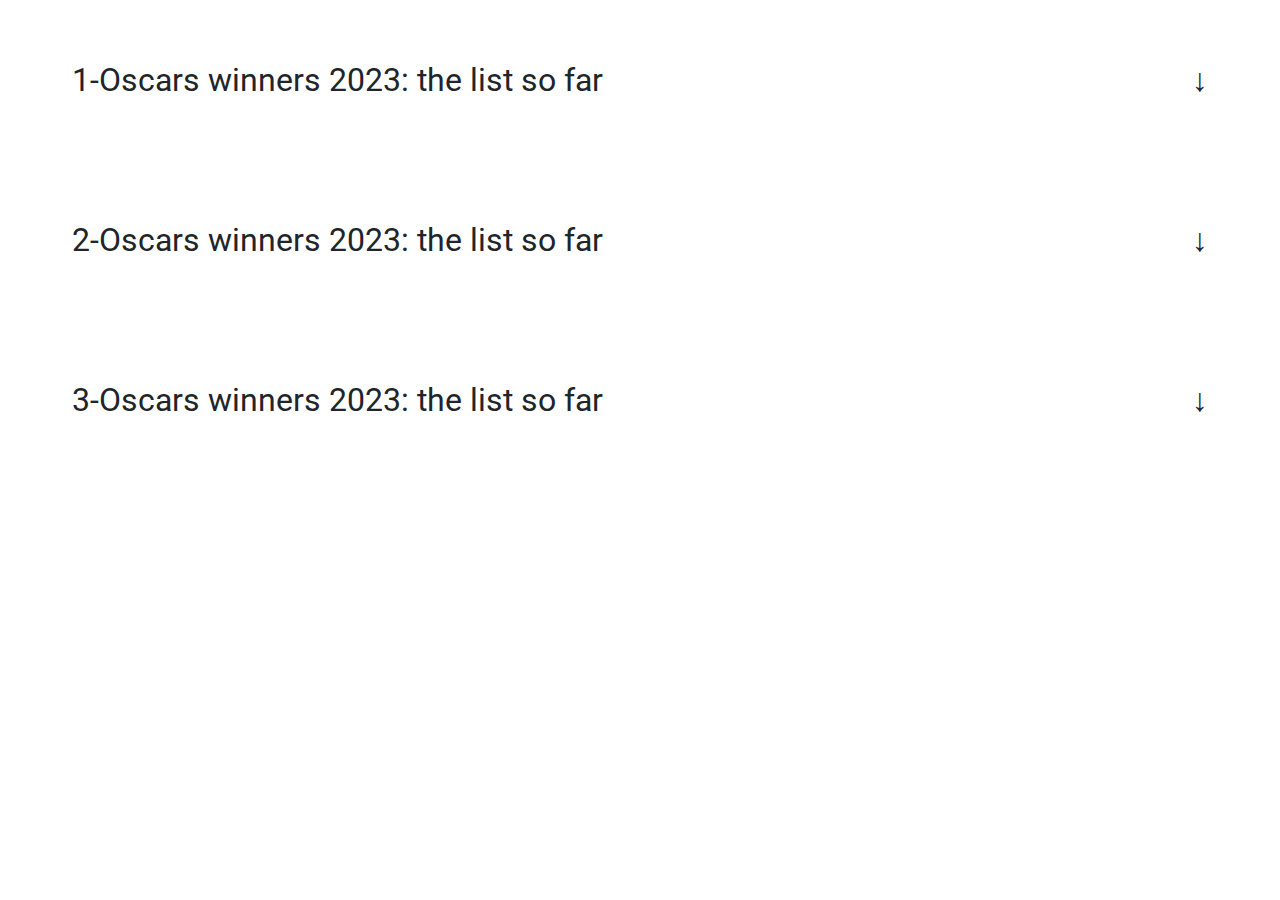
==== 03-lection1/02-accordion/index.html @ 10cc825e "review fixes" ====
<!DOCTYPE html>
<!-- Страница с аккордеоном -->
<html lang="ru">
<head>
  <link rel="stylesheet" href="../../assets/css/main.css">
  <link rel="stylesheet" href="./accordion.css">
  <title>Accordion</title>
</head>
<body>
<div class="accordion">
  <details class="accordion-item">
    <summary class="accordion__summary">
      1-Oscars winners 2023: the list so far
    </summary>
    <p class="accordion__details">
      The film critics for The Times and The Sunday Times, Kevin Maher and Tom Shone, give their expert verdicts on the Oscar favourites at
      tonight’s ceremony
    </p>
  </details>
  <details class="accordion-item">
    <summary class="accordion__summary">
      2-Oscars winners 2023: the list so far
    </summary>
    <p class="accordion__details">
      The film critics for The Times and The Sunday Times, Kevin Maher and Tom Shone, give their expert verdicts on the Oscar favourites at
      tonight’s ceremony
    </p>
  </details>
  <details class="accordion-item">
    <summary class="accordion__summary">
      3-Oscars winners 2023: the list so far
    </summary>
    <p class="accordion__details">
      The film critics for The Times and The Sunday Times, Kevin Maher and Tom Shone, give their expert verdicts on the Oscar favourites at
      tonight’s ceremony
    </p>
  </details>
</div>
</body>
</html>
---- assets/css/main.css ----
@import '../fonts/fonts.css';

:root {
    --white: #ffffff;
    --black: #212429;
    --pink: #F784AD;
    --purple: #7048E8;
    --blue: #374FC7;
    --red: #F03D3E;
    --grey-1: #F8F9FA;
    --grey-2: #DDE2E5;
    --grey-3: #ACB5BD;
    --grey-4: #495057;

    --error: var(--red);
    --success: var(--blue);

    --primary: var(--blue);
    --secondary: var(--purple);
}

* {
    font-family: 'Roboto', sans-serif;
}
---- 03-lection1/02-accordion/accordion.css ----
/* Стилизация аккордеона */
.accordion {

}

.accordion-item {
  font-family: 'Inter', 'Roboto', sans-serif;
  font-weight: 400;
  font-size: 2rem;
  line-height: 3rem;

  padding: 3rem 4rem;
  border: 1px solid var(--black-50);
  border-radius: 2rem;
}

.accordion-item + .accordion-item {
  margin-top: 1rem;
}

.accordion-item:hover {
  border-color: var(--black);
}

.accordion-item:active {
  border-color: var(--black-80);
}

.accordion__summary {
  list-style: none;
  color: var(--black);
  position: relative;
}

.accordion__summary:after {
  content: '\2193';
  font-size: 2rem;
  font-weight: 100;
  position: absolute;
  top: 0;
  right: 0;
}

.accordion-item[open] .accordion__summary:after {
  content: '\2191';
}

.accordion__summary::-webkit-details-marker { /* нестандартный псевдоэлемент Google Chrome */
  display: none;
}

.accordion__details {
  color: var(--grey-4);
  padding: 2rem 4rem 1rem 0;
  margin: 0;
}
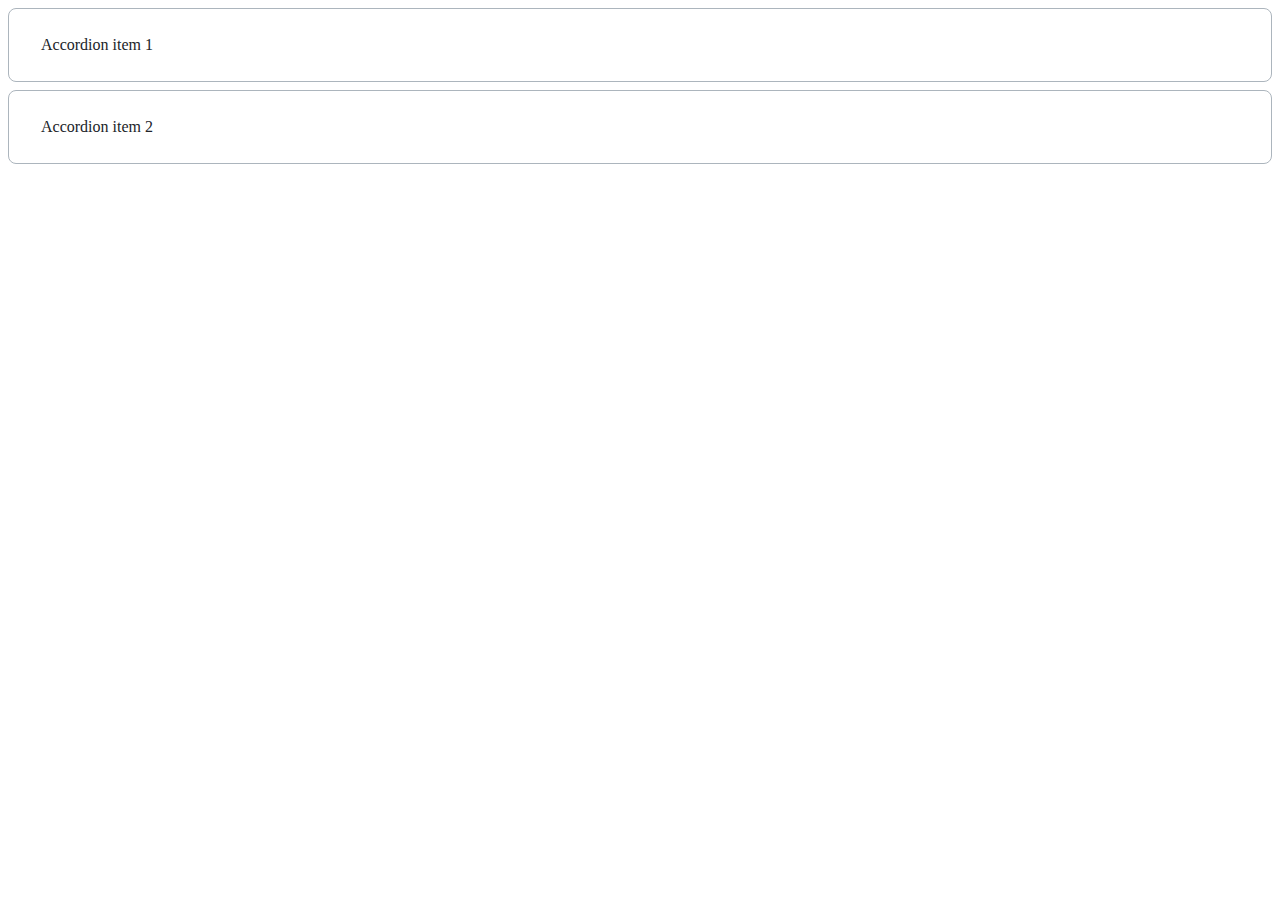
==== commit 18cea602: "Added teacher solution for task: Аккордеон" ====
--- a/03-lection1/02-accordion/index.html
+++ b/03-lection1/02-accordion/index.html
@@ -1,40 +1,36 @@
 <!DOCTYPE html>
 <!-- Страница с аккордеоном -->
 <html lang="ru">
-<head>
-  <link rel="stylesheet" href="../../assets/css/main.css">
-  <link rel="stylesheet" href="./accordion.css">
-  <title>Accordion</title>
-</head>
-<body>
-<div class="accordion">
-  <details class="accordion-item">
-    <summary class="accordion__summary">
-      1-Oscars winners 2023: the list so far
-    </summary>
-    <p class="accordion__details">
-      The film critics for The Times and The Sunday Times, Kevin Maher and Tom Shone, give their expert verdicts on the Oscar favourites at
-      tonight’s ceremony
-    </p>
-  </details>
-  <details class="accordion-item">
-    <summary class="accordion__summary">
-      2-Oscars winners 2023: the list so far
-    </summary>
-    <p class="accordion__details">
-      The film critics for The Times and The Sunday Times, Kevin Maher and Tom Shone, give their expert verdicts on the Oscar favourites at
-      tonight’s ceremony
-    </p>
-  </details>
-  <details class="accordion-item">
-    <summary class="accordion__summary">
-      3-Oscars winners 2023: the list so far
-    </summary>
-    <p class="accordion__details">
-      The film critics for The Times and The Sunday Times, Kevin Maher and Tom Shone, give their expert verdicts on the Oscar favourites at
-      tonight’s ceremony
-    </p>
-  </details>
-</div>
-</body>
+    <head>
+        <link rel="stylesheet" href="../../assets/css/main.css">
+        <link rel="stylesheet" href="./accordion.css">
+    </head>
+    <body>
+        <div class="accordion">
+            <details class="accordion__item">
+                <summary class="accordion__summary">
+                    Accordion item 1
+                </summary>
+                <div class="accordion__content">
+                    <p class="accordion__text">
+                        Amet minim mollit non deserunt ullamco est sit aliqua dolor do amet sint.
+                        Velit officia consequat duis enim velit mollit.
+                        Exercitation veniam consequat sunt nostrud amet.
+                    </p>
+                </div>
+            </details>
+            <details class="accordion__item">
+                <summary class="accordion__summary">
+                    Accordion item 2
+                </summary>
+                <div class="accordion__content">
+                    <p class="accordion__text">
+                        Amet minim mollit non deserunt ullamco est sit aliqua dolor do amet sint.
+                        Velit officia consequat duis enim velit mollit.
+                        Exercitation veniam consequat sunt nostrud amet.
+                    </p>
+                </div>
+            </details>
+        </div>
+    </body>
 </html>
--- a/assets/css/main.css
+++ b/assets/css/main.css
@@ -1,24 +1,46 @@
 @import '../fonts/fonts.css';
 
 :root {
-    --white: #ffffff;
-    --black: #212429;
-    --pink: #F784AD;
-    --purple: #7048E8;
-    --blue: #374FC7;
-    --red: #F03D3E;
-    --grey-1: #F8F9FA;
-    --grey-2: #DDE2E5;
-    --grey-3: #ACB5BD;
-    --grey-4: #495057;
+  --white: #ffffff;
+  --black: rgba(33, 36, 41);
+  --black-80: rgba(33, 36, 41, 0.8);
+  --black-50: rgba(33, 36, 41, 0.5);
+  --pink: #F784AD;
+  --purple: rgba(80, 40, 198);
+  --purple-95: rgba(80, 40, 198, 0.95);
+  --purple-90: rgba(80, 40, 198, 0.95);
+  /*2342C0*/
+  --blue: rgba(35, 66, 192, 1);
+  --blue-95: rgba(35, 66, 192, 0.95);
+  --blue-90: rgba(35, 66, 192, 0.9);
+  /*--blue-80: rgba(35, 66, 192, 0.8);*/
+  /*--blue-70: rgba(35, 66, 192, 0.7);*/
+  /*--blue-60: rgba(35, 66, 192, 0.6);*/
+  /*--blue-50: rgba(35, 66, 192, 0.5);*/
+  /*--blue-30: rgba(35, 66, 192, 0.3);*/
+  --red: #F03D3E;
+  --grey-1: #F8F9FA;
+  --grey-2: #DDE2E5;
+  --grey-3: #ACB5BD;
+  --grey-4: #495057;
 
-    --error: var(--red);
-    --success: var(--blue);
+  --grey: rgba(73, 80, 87, 1);
+  --grey-90: rgba(73, 80, 87, 0.9);
+  --grey-50: rgba(73, 80, 87, 0.5);
+  --grey-40: rgba(73, 80, 87, 0.4);
+  --grey-30: rgba(73, 80, 87, 0.3);
+  --grey-20: rgba(73, 80, 87, 0.2);
+  --grey-10: rgba(73, 80, 87, 0.1);
 
-    --primary: var(--blue);
-    --secondary: var(--purple);
+  --error: var(--red);
+  --success: var(--blue);
+
+  --primary: var(--blue);
+  --secondary: var(--purple);
+
+  --base-size: 8px;
 }
 
-* {
-    font-family: 'Roboto', sans-serif;
+html {
+  font-size: var(--base-size);
 }
--- a/03-lection1/02-accordion/accordion.css
+++ b/03-lection1/02-accordion/accordion.css
@@ -1,56 +1,47 @@
 /* Стилизация аккордеона */
-.accordion {
 
+.accordion {}
+
+.accordion__item {
+    border: 1px solid #ACB5BD;
+    box-sizing: border-box;
+    border-radius: 8px;
+
+    margin-bottom: 8px;
 }
 
-.accordion-item {
-  font-family: 'Inter', 'Roboto', sans-serif;
-  font-weight: 400;
-  font-size: 2rem;
-  line-height: 3rem;
-
-  padding: 3rem 4rem;
-  border: 1px solid var(--black-50);
-  border-radius: 2rem;
-}
-
-.accordion-item + .accordion-item {
-  margin-top: 1rem;
-}
-
-.accordion-item:hover {
-  border-color: var(--black);
-}
-
-.accordion-item:active {
-  border-color: var(--black-80);
+.accordion__item:last-child {
+    margin-bottom: 0;
 }
 
 .accordion__summary {
-  list-style: none;
-  color: var(--black);
-  position: relative;
+    display: block;
+    /* padding, а не margin, так как хотим, чтобы область оставалась кликабельной */
+    padding: 24px 32px;
+    cursor: pointer;
+    outline: none;
+
+    font-size: 16px;
+    line-height: 24px;
+    color: #212429;
 }
 
-.accordion__summary:after {
-  content: '\2193';
-  font-size: 2rem;
-  font-weight: 100;
-  position: absolute;
-  top: 0;
-  right: 0;
+.accordion__item[open] .accordion__summary {
+    padding-bottom: 16px;
 }
 
-.accordion-item[open] .accordion__summary:after {
-  content: '\2191';
+.accordion__summary::-webkit-details-marker {
+    display: none;
 }
 
-.accordion__summary::-webkit-details-marker { /* нестандартный псевдоэлемент Google Chrome */
-  display: none;
+.accordion__content {
+    padding: 0 32px 32px;
 }
 
-.accordion__details {
-  color: var(--grey-4);
-  padding: 2rem 4rem 1rem 0;
-  margin: 0;
+.accordion__text {
+    margin: 0;
+
+    font-size: 16px;
+    line-height: 24px;
+    color: #495057;
 }
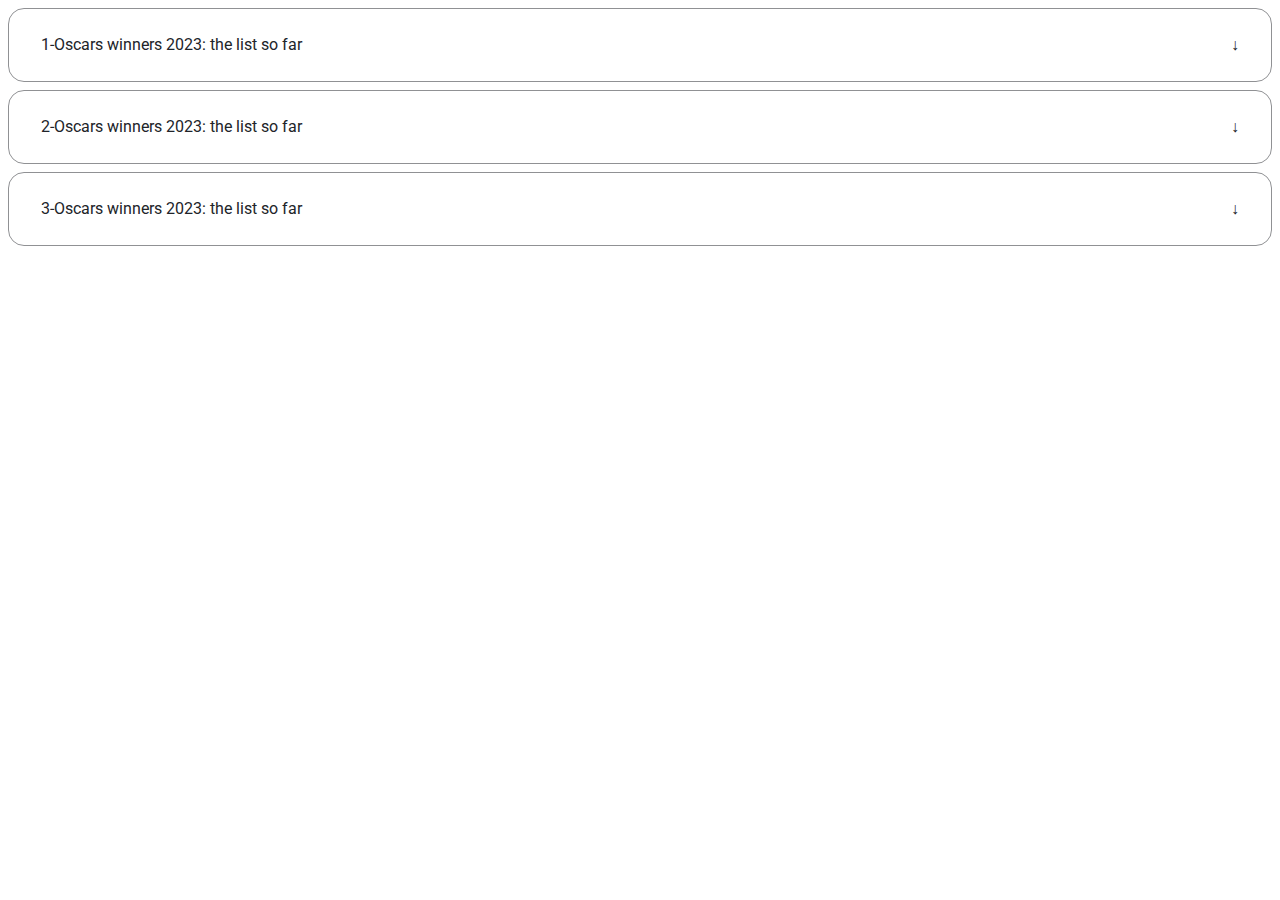
==== commit 711e1a46: "Merge remote-tracking branch 'upstream/master' into feature/histogram_skeleton" ====
--- a/03-lection1/02-accordion/index.html
+++ b/03-lection1/02-accordion/index.html
@@ -1,36 +1,40 @@
 <!DOCTYPE html>
 <!-- Страница с аккордеоном -->
 <html lang="ru">
-    <head>
-        <link rel="stylesheet" href="../../assets/css/main.css">
-        <link rel="stylesheet" href="./accordion.css">
-    </head>
-    <body>
-        <div class="accordion">
-            <details class="accordion__item">
-                <summary class="accordion__summary">
-                    Accordion item 1
-                </summary>
-                <div class="accordion__content">
-                    <p class="accordion__text">
-                        Amet minim mollit non deserunt ullamco est sit aliqua dolor do amet sint.
-                        Velit officia consequat duis enim velit mollit.
-                        Exercitation veniam consequat sunt nostrud amet.
-                    </p>
-                </div>
-            </details>
-            <details class="accordion__item">
-                <summary class="accordion__summary">
-                    Accordion item 2
-                </summary>
-                <div class="accordion__content">
-                    <p class="accordion__text">
-                        Amet minim mollit non deserunt ullamco est sit aliqua dolor do amet sint.
-                        Velit officia consequat duis enim velit mollit.
-                        Exercitation veniam consequat sunt nostrud amet.
-                    </p>
-                </div>
-            </details>
-        </div>
-    </body>
+<head>
+  <link rel="stylesheet" href="../../assets/css/main.css">
+  <link rel="stylesheet" href="./accordion.css">
+  <title>Accordion</title>
+</head>
+<body>
+<div class="accordion">
+  <details class="accordion__item">
+    <summary class="accordion__summary">
+      1-Oscars winners 2023: the list so far
+    </summary>
+    <p class="accordion__details">
+      The film critics for The Times and The Sunday Times, Kevin Maher and Tom Shone, give their expert verdicts on the Oscar favourites at
+      tonight’s ceremony
+    </p>
+  </details>
+  <details class="accordion__item">
+    <summary class="accordion__summary">
+      2-Oscars winners 2023: the list so far
+    </summary>
+    <p class="accordion__details">
+      The film critics for The Times and The Sunday Times, Kevin Maher and Tom Shone, give their expert verdicts on the Oscar favourites at
+      tonight’s ceremony
+    </p>
+  </details>
+  <details class="accordion__item">
+    <summary class="accordion__summary">
+      3-Oscars winners 2023: the list so far
+    </summary>
+    <p class="accordion__details">
+      The film critics for The Times and The Sunday Times, Kevin Maher and Tom Shone, give their expert verdicts on the Oscar favourites at
+      tonight’s ceremony
+    </p>
+  </details>
+</div>
+</body>
 </html>
--- a/03-lection1/02-accordion/accordion.css
+++ b/03-lection1/02-accordion/accordion.css
@@ -1,47 +1,56 @@
 /* Стилизация аккордеона */
+.accordion {
 
-.accordion {}
+}
 
 .accordion__item {
-    border: 1px solid #ACB5BD;
-    box-sizing: border-box;
-    border-radius: 8px;
+  font-family: 'Inter', 'Roboto', sans-serif;
+  font-weight: 400;
+  font-size: 2rem;
+  line-height: 3rem;
 
-    margin-bottom: 8px;
+  padding: 3rem 4rem;
+  border: 1px solid var(--black-50);
+  border-radius: 2rem;
 }
 
-.accordion__item:last-child {
-    margin-bottom: 0;
+.accordion__item + .accordion__item {
+  margin-top: 1rem;
+}
+
+.accordion__item:hover {
+  border-color: var(--black);
+}
+
+.accordion__item:active {
+  border-color: var(--black-80);
 }
 
 .accordion__summary {
-    display: block;
-    /* padding, а не margin, так как хотим, чтобы область оставалась кликабельной */
-    padding: 24px 32px;
-    cursor: pointer;
-    outline: none;
-
-    font-size: 16px;
-    line-height: 24px;
-    color: #212429;
+  list-style: none;
+  color: var(--black);
+  position: relative;
 }
 
-.accordion__item[open] .accordion__summary {
-    padding-bottom: 16px;
+.accordion__summary:after {
+  content: '\2193';
+  font-size: 2rem;
+  font-weight: 100;
+  position: absolute;
+  top: 0;
+  right: 0;
 }
 
-.accordion__summary::-webkit-details-marker {
-    display: none;
+.accordion__item[open] .accordion__summary:after {
+  content: '\2191';
 }
 
-.accordion__content {
-    padding: 0 32px 32px;
+.accordion__summary::-webkit-details-marker { /* нестандартный псевдоэлемент Google Chrome */
+  display: none;
 }
 
-.accordion__text {
-    margin: 0;
-
-    font-size: 16px;
-    line-height: 24px;
-    color: #495057;
+.accordion__details {
+  color: var(--grey-4);
+  padding: 2rem 4rem 1rem 0;
+  margin: 0;
 }
